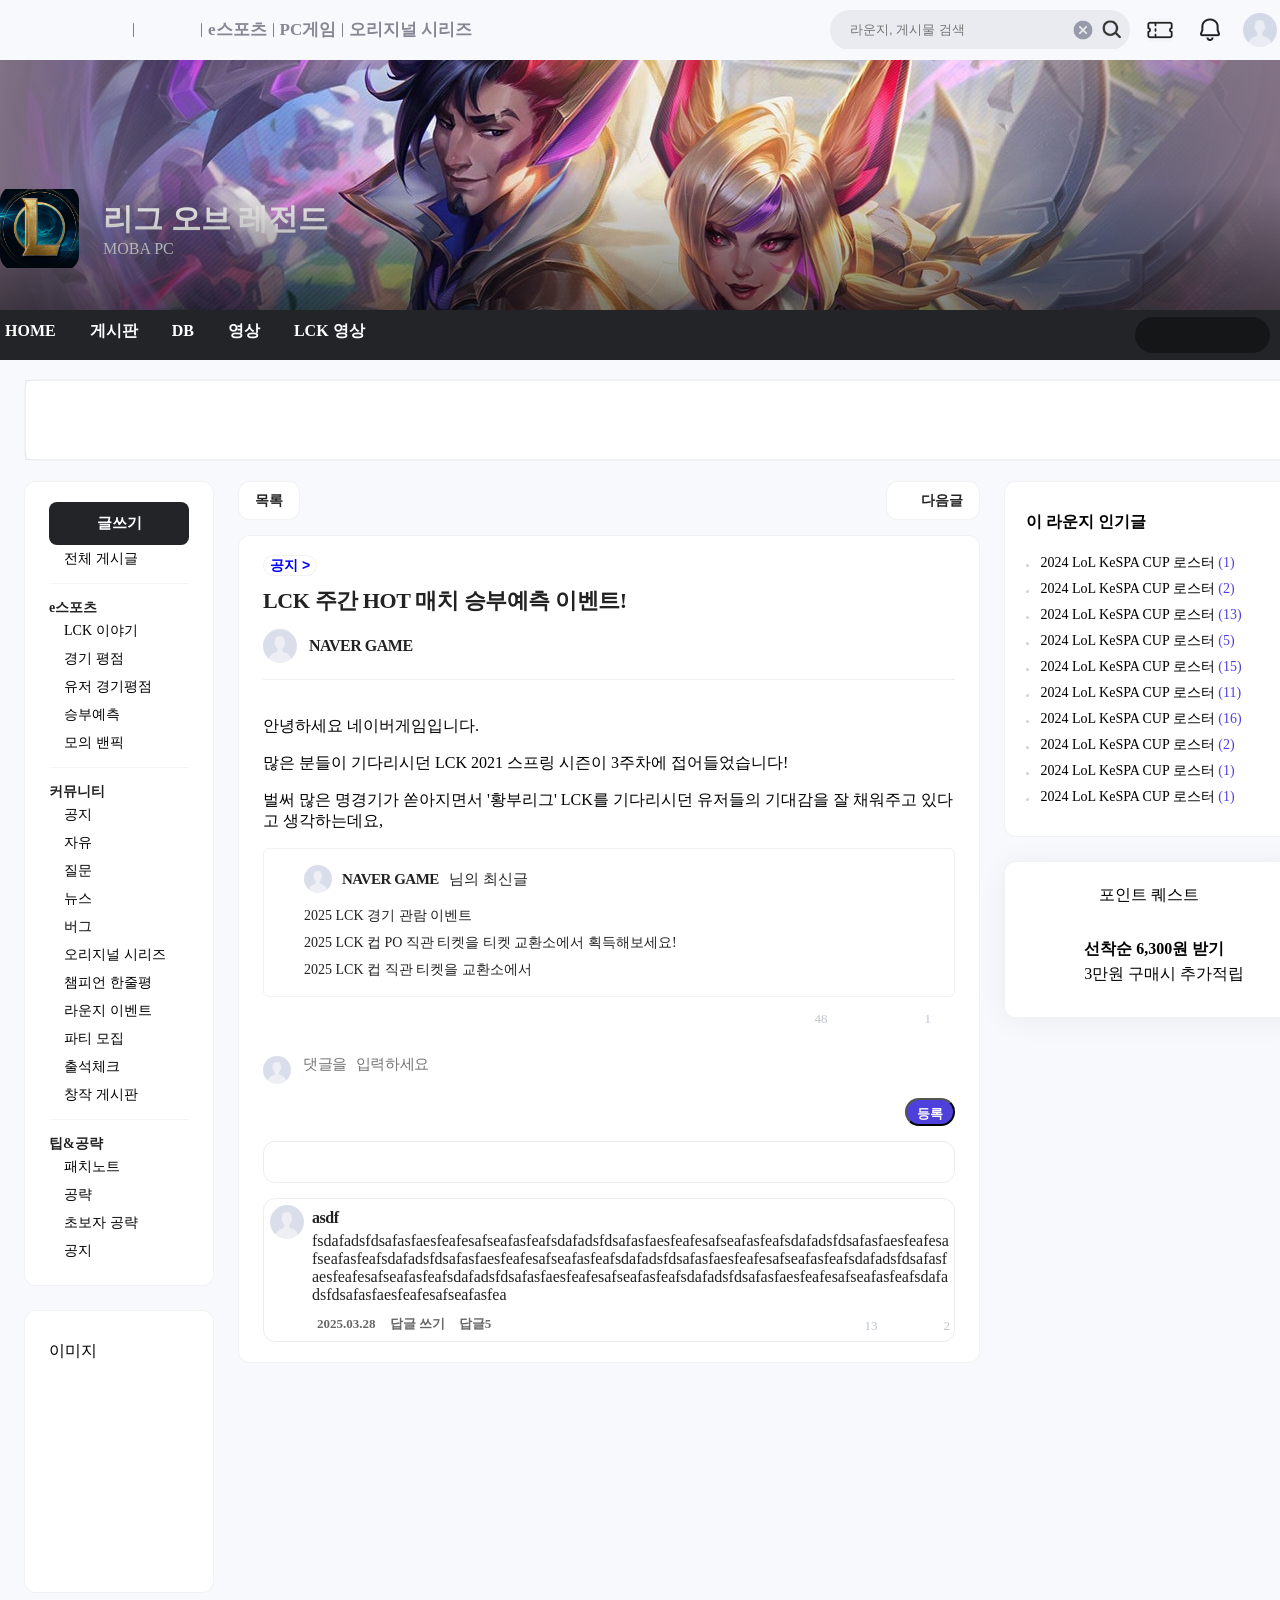
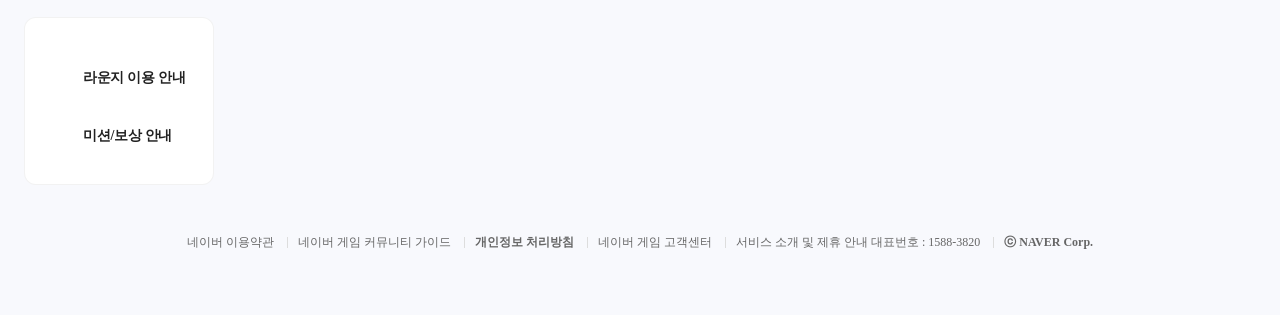
==== 프로젝트_1/html/board_detail.html @ ec4b146c "board_detail페이지추가 board_detail 덧글부분html, 전체적인 js 추가 필요" ====
<!DOCTYPE html>
<html lang="en">
<head>
    <meta charset="UTF-8">
    <meta name="viewport" content="width=device-width, initial-scale=1.0">
    <title>Document</title>
    <link rel="stylesheet" href="../css/common.css">
    <link rel="stylesheet" href="../css/main_page.css">
    <link rel="stylesheet" href="../css/board_detail.css">
    <script src="https://code.jquery.com/jquery-1.12.4.js"></script>
</head>
<body>
    <div id="wrap">
        <header class="header">
            <div class="header_container container_box">
                <div class="top_header">
                    <ul class="header_L">
                        <li class="logo_list">
                            <a href="https://naver.com" id="logo_naver">
                                <span class="blind">NAVER</span>
                            </a>
                        </li> 
                        <li class="logo_list">
                            <a href="https://game.naver.com" id="logo_game">
                                <span class="blind">GAME</span>
                            </a>
                        </li>
                        <li class="logo_list logo_list_text">
                            <a href="https:/chzzk.naver.com" id="logo_chzzk">
                                <span class="blind">치지직</span>
                            </a>
                        </li>
                        <li class="logo_list logo_list_text">
                            <a href="" id="logo_eSports">
                                <span>e스포츠</span>
                                <span class="blind">e스포츠</span>
                            </a>
                        </li>
                        <li class="logo_list logo_list_text">
                            <a href="" id="logo_PCgame">
                                <span>PC게임</span>
                                <span class="blind">PC게임</span>
                            </a>
                        </li>
                        <li class="logo_list logo_list_text">
                            <a href="" id="logo_orginer">
                                <span>오리지널 시리즈</span>
                                <span class="blind">오리지널 시리즈</span>
                            </a>
                        </li>
                    </ul>
                    <ul class="header_R">
                        <li class="header_search_box">
                            <form action="#">
                                <input type="text" class="header_search_bar" placeholder="라운지, 게시물 검색">
                                <button type="reset" class="btn_reset"></button>
                                <button type="submit" class="btn_submit"></button>
                            </form>
                        </li>
                        <li class="ticket"></li>
                        <li class="notice"></li>
                        <li class="login_btn">
                            <a href="login_page.html">로그인</a>
                        </li>
                        <li class="profile">
                            <a href="#" class="profile_icon"></a>
                        </li>
                    </ul>
                </div>
                <div class="top_header fixed_top_header"></div> <!-- top_header 안보이게 되면 fixed 적용 -->
            </div>
        </header>
        <div class="menu_box container_box">
            <div class="menu_container container_box">
                <div class="main_banner">
                    <div class="gradient gradient_left"></div>
                    <div class="gradient gradient_right"></div>
                </div>
                <div class="main_title_box">
                    <div class="icon_box"></div>
                    <div class="title_box">
                        <div class="main_title">
                            <span>리그 오브 레전드</span>
                        </div>
                        <div class="sub_title">
                            <span>MOBA</span>
                            <span>PC</span>
                        </div>
                    </div>
                </div>
            </div>
            <div class="main_menu">  <!-- 광고 베너 밑으로 내려가면 fxied 적용 -->
                <div class="container_box">
                    <ul class="main_menu_box">
                        <li class="main_menu_list">
                            <a href="#"><span>HOME</span></a>
                        </li>
                        <li class="main_menu_list">
                            <a href="#"><span>게시판</span></a>
                        </li>
                        <li class="main_menu_list">
                            <a href="#"><span>DB</span></a>
                        </li>
                        <li class="main_menu_list">
                            <a href="#"><span>영상</span></a>
                        </li>
                        <li class="main_menu_list">
                            <a href="#"><span>LCK 영상</span></a>
                        </li>
                    </ul>
                    <div class="admin_lounge"></div>
                </div>
            </div> 
        </div>
        <div class="main_content">
            <div class="main_container container_box">
                <div class="top_adv_banner">
                    <img src="https://nng-phinf.pstatic.net/MjAyNTAzMThfMzAw/MDAxNzQyMjc0NDU1OTM1.fLUBsv3gIbB8rSCdK7ETlb9BsUASgoWttF0wivQNYjMg.MrJWqXe1l1jaxsEhDJaFAuy_RTlNQ3-NGGkX5t2c-D4g.JPEG/PC%ED%94%BC%EB%93%9C_%EB%9D%A0%EB%B0%B0%EB%84%88_1300_140.jpg" alt="">
                </div>
                <div class="panel_left">
                    <div class="board_list border">
                        <a href="#" class="btn_write">글쓰기</a>
                        <a href="#" class="board_list_item">
                            <span>전체 게시글</span>
                        </a>
                        <div class="board_list_title">
                            <span>e스포츠</span>
                        </div>
                        <a href="#" class="board_list_item">
                            <span>LCK 이야기</span>
                        </a>
                        <a href="#" class="board_list_item">
                            <span>경기 평점</span>
                        </a>
                        <a href="#" class="board_list_item">
                            <span>유저 경기평점</span>
                        </a>
                        <a href="#" class="board_list_item">
                            <span>승부예측</span>
                        </a>
                        <a href="#" class="board_list_item">
                            <span>모의 밴픽</span>
                        </a>
                        <div class="board_list_title">
                            <span>커뮤니티</span>
                        </div>
                        <a href="#" class="board_list_item">
                            <span>공지</span>
                        </a>
                        <a href="#" class="board_list_item">
                            <span>자유</span>
                        </a>
                        <a href="#" class="board_list_item">
                            <span>질문</span>
                        </a>
                        <a href="#" class="board_list_item">
                            <span>뉴스</span>
                        </a>
                        <a href="#" class="board_list_item">
                            <span>버그</span>
                        </a>
                        <a href="#" class="board_list_item">
                            <span>오리지널 시리즈</span>
                        </a>
                        <a href="#" class="board_list_item">
                            <span>챔피언 한줄평</span>
                        </a>
                        <a href="#" class="board_list_item">
                            <span>라운지 이벤트</span>
                        </a>
                        <a href="#" class="board_list_item">
                            <span>파티 모집</span>
                        </a>
                        <a href="#" class="board_list_item">
                            <span>출석체크</span>
                        </a>
                        <a href="#" class="board_list_item">
                            <span>창작 게시판</span>
                        </a>
                        <div class="board_list_title">
                            <span>팁&공략</span>
                        </div>
                        <a href="#" class="board_list_item">
                            <span>패치노트</span>
                        </a>
                        <a href="#" class="board_list_item">
                            <span>공략</span>
                        </a>
                        <a href="#" class="board_list_item">
                            <span>초보자 공략</span>
                        </a>
                        <a href="#" class="board_list_item">
                            <span>공지</span>
                        </a>
                    </div>
                    <div class="img_box border">
                        이미지
                    </div>
                    <div class="info_box border">
                        <ul class="info_ul">
                            <li class="lounge_info">
                                <span>라운지 이용 안내</span>
                            </li>
                            <li class="mission_info">
                                <span>미션/보상 안내</span>
                            </li>
                        </ul>
                    </div>
                </div>
                <div class="panel_center">
                    <div class="center_container">
                        <div class="btn_box">
                            <button class="list_btn border">
                                <span>목록</span>
                            </button>
                            <button class="next_btn border">
                                <span>다음글</span>
                            </button>
                        </div>
                        <div class="main_content border">
                            <div class="detail_content">
                                <button class="this_board_list border">
                                    <span>공지 ></span>
                                </button>
                                <div class="detail_title">
                                    <span>LCK 주간 HOT 매치 승부예측 이벤트!</span>
                                </div>
                                <div class="user_info_header">
                                    <div class="user_info_box">
                                        <div class="user_profile"></div>
                                        <div class="user_name_box">
                                            <span class="user_name">NAVER GAME</span>
                                        </div>
                                    </div>
                                    <div class="menu_btn_box">
                                        <div class="bookmark_btn"></div>
                                        <div class="menu_btn"></div>
                                    </div>
                                </div>
                                <div class="board_detail">
                                    <p>안녕하세요 네이버게임입니다.</p> 
                                    <p>많은 분들이 기다리시던 LCK 2021 스프링 시즌이 3주차에 접어들었습니다!</p>
                                    <p>벌써 많은 명경기가 쏟아지면서 '황부리그' LCK를 기다리시던 유저들의 기대감을 잘 채워주고 있다고 생각하는데요, </p>
                                </div>
                                <div class="newest_post_box">
                                    <div class="newest_post">
                                        <div class="newest_header">
                                            <div class="user_profile user_profile_m"></div>
                                            <span class="user_name user_name_m">NAVER GAME</span><span>님의 최신글</span>
                                        </div>
                                        <ul class="newest_list_ul">
                                            <li class="newest_list_li">
                                                <span>2025 LCK 경기 관람 이벤트</span>
                                            </li>
                                            <li class="newest_list_li">
                                                <span>2025 LCK 컵 PO 직관 티켓을 티켓 교환소에서 획득해보세요!</span>
                                            </li>
                                            <li class="newest_list_li">
                                                <span>2025 LCK 컵 직관 티켓을 교환소에서</span>
                                            </li>
                                        </ul>
                                    </div>
                                </div>
                                <div class="buff_box">
                                    <div class="buff_btn_box">
                                        <div class="buff_btn"></div>
                                        <div class="count buff_count">
                                            <span>48</span>
                                        </div>
                                    </div>
                                    <div class="nuff_btn_box">
                                        <div class="nuff_btn"></div>
                                        <div class="count nuff_count">
                                            <span>1</span>
                                        </div>
                                    </div>
                                </div>
                                <div class="comment_area">
                                    <div class="comment_header"></div>
                                    <div class="input_comment">
                                        <div class="user_profile user_profile_t"></div>
                                        <textarea name="comment" id="comment" placeholder="댓글을 입력하세요" style="resize: none;"></textarea>
                                    </div>
                                    <div class="comment_bottom">
                                        <div class="tool_btn_box">
                                            <div class="tool_btn sticker_btn"></div>
                                            <div class="tool_btn emoji_btn"></div>
                                            <div class="tool_btn image_btn"></div>
                                            <div class="tool_btn secret_btn"></div>
                                        </div>
                                        <button class="comment_post_btn">
                                            <span>등록</span>
                                        </button>
                                    </div>
                                    <div class="comment_banner"></div>
                                    <div class="comment_box">
                                        <div class="user_profile comment_user_profile"></div>
                                        <div class="comment_top">
                                            <div class="name_detail_box">
                                                <div class="user_name">asdf</div>
                                                <div class="comment_detail" style="word-break:break-all">[base64]</div>
                                            </div>
                                        </div>
                                        <div class="comment_item_bottom">
                                            <div class="reply_box">
                                                <div class="comment_date">
                                                    <span>2025.03.28</span>
                                                </div>
                                                <div class="write_reply">
                                                    <span>답글 쓰기</span>
                                                </div>
                                                <div class="reply_list">
                                                    <span>답글</span><span>5</span>
                                                </div>
                                            </div>
                                            <div class="comment_buff_box">
                                                <div class="buff_btn_box">
                                                    <div class="comment_buff_btn"></div>
                                                    <div class="count comment_buff_count">
                                                        <span>13</span>
                                                    </div>
                                                </div>
                                                <div class="nuff_btn_box">
                                                    <div class="comment_nuff_btn"></div>
                                                    <div class="count comment_nuff_count">
                                                        <span>2</span>
                                                    </div>
                                                </div>
                                            </div>
                                        </div>
                                    </div>
                                </div>
                            </div>
                        </div>
                    </div>
                </div>
                <div class="panel_right">
                    <div class="popular_tab border">
                        <strong class="pupular_tab_title">이 라운지 인기글</strong>
                        <ul class="popular_tab_ul">
                            <li class="popular_tab_li">
                                <span>2024 LoL KeSPA CUP 로스터</span>
                                <span>(1)</span>
                            </li>
                            <li class="popular_tab_li">
                                <span>2024 LoL KeSPA CUP 로스터</span>
                                <span>(2)</span>
                            </li>
                            <li class="popular_tab_li">
                                <span>2024 LoL KeSPA CUP 로스터</span>
                                <span>(13)</span>
                            </li>
                            <li class="popular_tab_li">
                                <span>2024 LoL KeSPA CUP 로스터</span>
                                <span>(5)</span>
                            </li>
                            <li class="popular_tab_li">
                                <span>2024 LoL KeSPA CUP 로스터</span>
                                <span>(15)</span>
                            </li>
                            <li class="popular_tab_li">
                                <span>2024 LoL KeSPA CUP 로스터</span>
                                <span>(11)</span>
                            </li>
                            <li class="popular_tab_li">
                                <span>2024 LoL KeSPA CUP 로스터</span>
                                <span>(16)</span>
                            </li>
                            <li class="popular_tab_li">
                                <span>2024 LoL KeSPA CUP 로스터</span>
                                <span>(2)</span>
                            </li>
                            <li class="popular_tab_li">
                                <span>2024 LoL KeSPA CUP 로스터</span>
                                <span>(1)</span>
                            </li>
                            <li class="popular_tab_li">
                                <span>2024 LoL KeSPA CUP 로스터</span>
                                <span>(1)</span>
                            </li>
                        </ul>
                    </div>
                    <div class="point_quest border">
                        <div class="point_quest_header">
                            <span>포인트 퀘스트</span>
                        </div>
                        <div class="point_quest_item">
                            <div class="point_quest_item_icon"></div>
                            <div class="point_quest_item_detail">
                                <strong>선착순 6,300원 받기</strong>
                                <span>3만원 구매시 추가적립</span>
                            </div>
                        </div>
                    </div>
                    <div class="right_adv_banner">
                        <img class="banner_image__pbrC8" src="https://nng-phinf.pstatic.net/MjAyNTAyMjdfMjg2/MDAxNzQwNjE4MTQ2Mjc1.-VcsAXBqE8R0qfwErCXKTD4OXn4HBpCDR6NWMASsxWEg.ucxBFnFfoeBfzxxeC3OIf3fBLMYP44pM9dpWq4HWBy4g.PNG/04_%EA%B2%8C%EC%9E%84%EB%9D%BC%EC%9A%B4%EC%A7%80_%EC%9A%B0%EC%B8%A1_PC_714x400.png" alt="">
                    </div>
                </div>
            </div>
        </div>
        <footer class="footer clearFix">
            <a href="https://policy.naver.com/rules/service.html" target="_blank" class="footer_item__22TQB" rel="noopener noreferrer">네이버 이용약관</a>
            <a href="/policy" target="_blank" class="footer_item__22TQB" rel="noopener noreferrer">네이버 게임 커뮤니티 가이드</a>
            <a href="https://policy.naver.com/rules/privacy.html" target="_blank" class="footer_item__22TQB" rel="noopener noreferrer"><strong>개인정보 처리방침</strong></a>
            <a href="https://help.naver.com/alias/navergame/gamecon2.naver" target="_blank" class="footer_item__22TQB" rel="noopener noreferrer">네이버 게임 고객센터</a>
            <a href="https://game.naver.com/info" target="_blank" class="footer_item__22TQB" rel="noopener noreferrer">서비스 소개 및 제휴 안내</a>
            <span class="footer_item__22TQB">대표번호 : 1588-3820</span>
            <a href="https://www.navercorp.com" target="_blank" class="footer_item__22TQB" rel="noopener noreferrer"><strong>ⓒ NAVER Corp.</strong></a>
        </footer>
    </div>
</body>

<script src="../js/main_page.js"></script>
<script src="../js/board_datail.js"></script>

</html>
---- 프로젝트_1/css/common.css ----
body{
    margin: 0;
    display: block;
}
ul{
    list-style: none;
    margin: 0;
    padding: 0;
}
a{
    text-decoration: none;
    color: inherit;
}
input{
    border: none;
    outline: none;
}
.blind{
    display: block;
    width: 0;
    height: 0;
    overflow: hidden;
    margin: 0;
}
.container_box{
    /* min-width: 980px;
    max-width: 1280px; */
    width: 1280px;
    height: 100%;
    margin: 0 auto;
    position: relative;
}
.border{
    border: 1px solid rgba(0, 0, 0, .05);
    border-radius: 12px;
    box-sizing: border-box;
    background-color: #fff;
}
.clearFix{
    clear: both;
}
---- 프로젝트_1/css/main_page.css ----
body{
    width: 1280px;
    margin: 0 auto;
}
#wrap{
    width: 1280px;
    margin: 0 auto;
    background-color: #f8f9fd;
}
.header{
    width: 1280px;
    height: 60px;
}
.header_container{
    
}
.top_header{
    width: 100%;
    height: 100%;

    display: flex;
    justify-content: space-between;
    align-items: center;
}
/* header_L */
.header_L{
    display: flex;
}
.logo_list{
    height: 30px;
    line-height: 30px;
    display: flex;

    font-size: 17px;
    font-weight: 900;
    color: rgb(133, 136, 148);

}
.logo_list a{
    height: 100%;
    display: block;
    border-radius: 10px;
}
a > span{
    padding: 5px;
}
.logo_list_text:hover a{
    background-color: #e5e5e5;
}
#logo_naver{
    background-image: url(https://ssl.pstatic.net/static/nng/resource/img/sp/pcw/sp_mw4.png);
    background-size: 661px 396px;
    background-position: -200px -265px;
    width: 59px;
}
#logo_game{
    background-image: url(https://ssl.pstatic.net/static/nng/resource/p/static/media/sp_mw_22_1.7897d755.png);
    background-size: 355px 330px;
    background-position: -256px 0;
    width: 56px;
    margin: 0 7px 0 10px;
}
#logo_chzzk{
    background-image: url(https://ssl.pstatic.net/static/nng/resource/p/static/media/sp_mw_23_1.00948ddf.png);
    background-size: 342px 341px;
    background-repeat: no-repeat;
    background-position: -66px -173px;
    width: 65px;
    height: 28px;
    display: inline-block;
    vertical-align: top;
    margin-bottom: 2px;
}
.logo_list:nth-child(n+3)::before{
    content: "";
    width: 1px;
    height: 14px;
    border-radius: 1px;
    margin: 8px 1px;
    background-color: gray;
}
/* header_R */
.header_R{
    display: flex;
    gap: 10px;
}
.header_search_box{
    width: 300px;
    height: 40px;
    border-radius: 20px;
    overflow: hidden;

    position: relative;
}
.header_search_bar{
    width: 100%;
    height: 100%;    
    padding: 12px 60px 12px 20px;

    border: none;
    outline: none;
    background-color: rgb(233 235 241);;
    box-sizing: border-box;
}
.btn_reset{
    width: 30px;
    height: 30px;
    background: url(../img/btn_reset.png) no-repeat center / contain;
    border: none;

    position: absolute;
    top: 50%;
    right: 32px;
    transform: translateY(-50%);

    cursor: pointer;
}
.btn_submit{
    width: 30px;
    height: 30px;
    background: url(../img/btn_search.png) no-repeat center / contain;
    border: none;

    position: absolute;
    top: 50%;
    right: 4px;
    transform: translateY(-50%);

    cursor: pointer;
}
.ticket{
    width: 40px;
    height: 40px;
    background: url(../img/ticket.png) no-repeat center;
    cursor: pointer;
}
.notice{
    width: 40px;
    height: 40px;
    background: url(../img/notice.png) no-repeat center / contain;
    cursor: pointer;
}
.login_btn{
    width: 60px;
    height: 30px;
    margin: 4px 0 4px 4px;
    border: 1px solid rgba(0, 0, 0, .2);
    border-radius: 8px;
    font-size: 12px;
    font-weight: 700;
    color: #444;
    text-align: center;
    line-height: 26px;
}
.login_btn > a{
    display: inline-block;
    width: 100%;
    height: 100%;
}
.profile{
    display: none;
    width: 34px;
    height: 34px;
    border-radius: 50%;
    margin: 3px;
    background: url(../img/profile.png) no-repeat center / contain;    cursor: pointer;
}
.profile > a{
    display: inline-block;
    width: 100%;
    height: 100%;
}
/* main_menu */
.menu_box{
    height: 250px;
    background-color: rgb(129 113 133);
    position: relative;
    margin-bottom: 50px;
}
.menu_box::before{
    content: "";
    position: absolute;
    z-index: 10;
    top: 0;
    bottom: 0;
    left: 0;
    right: 0;
    background-image: linear-gradient(180deg, transparent, rgba(0, 0, 0, .03), rgba(0, 0, 0, .3)), linear-gradient(180deg, transparent 50%, rgba(0, 0, 0, .3))
}
.main_banner{
    width: 100%;
    height: 100%;
    background: url(../img/main_banner.jpg) no-repeat center / cover;

    position: relative;
}
.gradient{
    position: absolute;
    top: 0;
    bottom: 0;
    width: 250px;
}
.gradient_left{
    left: 0;
    background-image: linear-gradient(to left, transparent, rgb(130, 114, 134));
}
.gradient_right{
    right: 0;
    background-image: linear-gradient(to right, transparent, rgb(130, 114, 134));
}
.main_title_box{
    width: 100%;
    display: flex;
    justify-content: space-between;
    align-items: center;
    position: absolute;
    z-index: 9;
    top: 50%;
    left: 0;
}
.icon_box{
    width: 86px;
    height: 86px;
    border-radius: 16px;
    margin-right: 24px;
    background: url(../img/icon.png) no-repeat center / contain;
}
.title_box{
    width: 100%;
    color: white;
}
.main_title{
    width: 100%;
    font-size: 30px;
    font-weight: 900;

}
.sub_title{
    width: 100%;
}

/* main_menu */
.main_menu{
    width: 100%;
    height: 50px;
    background: #222428;
    position: relative;
}
.main_menu_box{
    height: 100%;
    display: flex;
}
.main_menu_list{
    height: 100%;
    line-height: 42px;
    padding: 0 12px;
    box-sizing: border-box;
    color: white;
    font-weight: 900;
}
.main_menu_list:nth-of-type(1){
    padding-left: 0;
}
.admin_lounge{
    width: 135px;
    height: 36px;

    border-radius: 20px;
    background-color: #151618;
    background-image: url(https://ssl.pstatic.net/static/nng/resource/p/static/media/sp_mw6.a5717e0a.png);
    background-size: 401px 321px;
    background-repeat: no-repeat;
    background-position: -266px 0;

    position: absolute;
    top: 50%;
    right: 10px;
    transform: translateY(-50%);
    cursor: pointer;
}

/* main_content */
.main_content{
    padding: 24px 0px;
}
.main_container{
    width: 1280px;
}
.top_adv_banner{
    height: 80px;
    margin-bottom: 20px;
    text-align: center;
    border: 1px solid rgba(0, 0, 0, .05);
    border-radius: 10px;
    background-color: #fff;
    position: relative;
}
.top_adv_banner::after{
    content: "";
    position: absolute;
    top: 0;
    left: 0;
    right: 0;
    bottom: 0;
    border: 1px solid rgba(0, 0, 0, .06);
}
.top_adv_banner > img{
    height: 100%;
}

/* panel_left */
.panel_left{
    width: 190px;
    float: left;
    box-sizing: border-box;
}
.board_list{
    padding: 20px 24px;
}
.btn_write{
    display: block;
    width: 100%;
    padding: 12px 0;
    border-radius: 8px;
    text-align: center;
    font-size: 15px;
    font-weight: 700;
    line-height: 19px;
    background-color: rgb(34, 36, 40);;
    color: #fff;
    cursor: pointer;
}
.board_list_item{
    display: flex;
    align-items: center;
    font-size: 14px;
    font-weight: 500;

    overflow: hidden;
    white-space: nowrap;
    text-overflow: ellipsis;
}
.board_list_item::before{
    background-image: url(https://ssl.pstatic.net/static/nng/resource/p/static/media/sp_mw5.41aa320d.png);
    background-size: 638px 617px;
    background-repeat: no-repeat;
    background-position: -574px -482px;
    width: 9px;
    height: 9px;
    -ms-flex-negative: 0;
    flex-shrink: 0;
    margin: 0 3px 0 -2px;
    content: "";
}
.board_list_item:nth-of-type(1){
    margin-top: 15px;
}
.board_list_item:hover{
    text-decoration: underline;
}
.board_list_title{
    margin-top: 10px;
    padding-top: 15px;
    border-top: 1px solid #f5f5f5;
    border-radius: 1px;
    font-size: 14px;
    font-weight: 900;
    color: #222;
}
.img_box{
    height: 283px;
    margin-top: 24px;
    padding: 30px 24px 20px;
}
.info_box{
    margin-top: 24px;
    padding: 30px 24px 20px;
}
.info_ul{
    display: flex;
    flex-wrap: wrap;
    
}
.info_ul > li{
    display: flex;
    gap: 6px;
    align-items: center;
    padding: 15px 0;
    font-size: 14px;
    font-weight: 700;
    line-height: 19px;
    letter-spacing: -.3px;
    color: #222;
}
.lounge_info::before{
    content: "";
    display: block;
    background-image: url(https://ssl.pstatic.net/static/nng/resource/img/sp/pcw/sp_mw4.png);
    background-position: -260px -265px;
    background-size: 661px 396px;
    background-repeat: no-repeat;
    width: 28px;
    height: 28px;
}
.mission_info::before{
    content: "";
    display: block;
    background-image: url(https://ssl.pstatic.net/static/nng/resource/img/sp/pcw/sp_mw4.png);
    background-size: 661px 396px;
    background-repeat: no-repeat;
    background-position: -289px -265px;
    width: 28px;
    height: 28px;
}

/* panel_center */
.panel_center{
    width: 742px;
    margin-left: 24px;
    float: left;
    box-sizing: border-box;
}
.board_title{
    padding: 26px 24px 25px;
    font-weight: 900;   
}
.table_bar{
    display: flex;
    justify-content: space-between;
    align-items: center;

    padding: 15px 0;
    background-color: transparent;
}
.rank_box{
    display: flex;
    gap: 10px;
    padding-bottom: 1px;
    font-size: 15px;
    line-height: 19px;
    color: rgba(0, 0, 0, .5);
}
.rank_box > .rank{
    cursor: pointer;
}
.search_box{
    display: flex;
    gap: 10px;
}
.select_list{
    width: 110px;
    padding: 10px 20px 10px 12px;
    border-radius: 5px;
    box-sizing: border-box;
    text-align: left;
    font-size: 14px;
    background-color: rgb(233 235 241);
    position: relative;

    cursor: pointer;
}
.select_list::after{
    background-image: url(https://ssl.pstatic.net/static/nng/resource/p/static/media/sp_mw_22_1.7897d755.png);
    background-size: 355px 330px;
    background-repeat: no-repeat;
    background-position: -341px -268px;
    width: 10px;
    height: 8px;
    position: absolute;
    top: 15px;
    right: 10px;
    content: "";
}
.select_list li{
    display: none;
}
.table_search_box{
    width: 200px;
    height: 40px;
    border-radius: 5px;
    overflow: hidden;

    position: relative;
}
.table_search_bar{
    width: 100%;
    height: 100%;    
    padding: 12px 60px 12px 20px;

    border: none;
    outline: none;
    background-color: rgb(233 235 241);
    box-sizing: border-box;
}
.board_table{
    width: 100%;
    text-align: left;
    font-size: 14px;
    padding: 15px 24px 21px;
}
.board_table_list{

}
.board_table_category_area{
    height: 40px;
    font-size: 13px;
}
.board_table_category_box{
}
.board_table_category_box > th{
    border-bottom: 1px solid #e7e7e7;
}
.board_table_category_box > th:nth-of-type(n+3){
    text-align: center;
}
.board_table_detail{
    height: 43px;
    color: #858894;
}
.board_table_detail > td{
    border-bottom: 1px solid #f5f5f5;
}
.board_table_detail > td:nth-of-type(n+3){
    text-align: center;
}
.board_table_detail_title{
    display: flex;
    align-items: center;
    color: #000;
}
.board_table_detail_writer{
    color: #525662;
    cursor: pointer;
}
.board_pagination{
    margin-top: 15px;
    padding: 18px 0;
    text-align: center;
    box-shadow: 0 2px 30px 0 rgba(0, 0, 0, .06);
}
.btn_pagination{
    padding: 5px 9.5px;
    border: none;
    border-radius: 8px;
    font-size: 14px;
    line-height: 17px;
    vertical-align: top;
    color: #697183;
    cursor: pointer;
}
.btn_pagination:hover{
    text-decoration: underline;
}
.bot_adv_banner{
    margin-top: 24px;
    height: 138px;
    overflow: hidden;
    position: relative;
    padding: 11px;
    border: 1px solid rgba(0, 0, 0, .1);
    background-color: #fff;
}

/* panel_right */
.panel_right{
    width: 300px;
    float: left;
    box-sizing: border-box;
    margin-left: 24px;
}
.panel_right_active{
    position: fixed;
    top: 0;
    right: 0;
}
.popular_tab{
    padding: 30px 24px 30px 21px;
}
.popular_tab_title{
    font-size: 17px;
    font-weight: 400;
}
.popular_tab_ul{
    display: flex;
    flex-wrap: wrap;
    gap: 8px;
    margin-top: 21px;
    font-size: 14px;
}
.popular_tab_li{

}
.popular_tab_li::before{
    content: "";
    display: inline-block;
    width: 3px;
    height: 3px;
    margin-right: 8px;
    border-radius: 50%;
    background-color: rgba(157, 163, 184, .5);
}
.popular_tab_li > span:nth-last-child(1){
    color: rgb(78, 65, 219);
}
.point_quest{
    position: relative;
    margin-top: 24px;
    padding: 23px 20px 18px;
    box-shadow: 0 2px 30px 0 rgba(0, 0, 0, .06);
}
.point_quest_header{

}
.point_quest_header::before{
    content: "";
    background-image: url(https://ssl.pstatic.net/static/nng/resource/p/static/media/sp_mw_23_1.00948ddf.png);
    background-size: 342px 341px;
    background-repeat: no-repeat;
    background-position: -216px 0;
    width: 64px;
    height: 22px;
    display: inline-block;
    margin-right: 6px;
    vertical-align: top;
}
.point_quest_item{
    display: flex;
    padding: 10px 0px;
    margin-top: 22px;
}
.point_quest_item_icon{
    position: relative;
    width: 50px;
    height: 50px;
    margin-left: 10px;
    border-radius: 13px;
    background: no-repeat 50% / cover;
    background-image: url(https://cdn-ao.adison.co/uploads/ad/thumbnail/748875/9d78dce12d.jpg);
}
.point_quest_item_detail{
    display: flex;
    flex-wrap: wrap;
    margin-left: 16px;
}
.right_adv_banner{
    width: 300px;
    margin: 24px 0;
    border-radius: 12px;
    overflow: hidden;
}
.right_adv_banner img{
    width: 100%;
}
/* footer */
.footer{
    width: 1280px;
    margin: 0 auto;
    position: relative;
    z-index: 2;
    padding: 50px 0 65px;
    text-align: center;

    font-size: 12px;
    line-height: 15px;
    vertical-align: top;
    color: #666;
}
.footer > a:nth-of-type(n+2)::before{
    display: inline-block;
    content: "";
    width: 1px;
    height: 11px;
    margin: 2px 10px 0;
    background-color: #ddd;
    vertical-align: top;
}
---- 프로젝트_1/css/board_detail.css ----
.login_btn{
    display: none;
}
.profile{
    display: block;
}
.panel_center{
}
.center_container{

}
.btn_box{
    display: flex;
    justify-content: space-between;
}
.btn_box > button{
    padding: 10px 16px;
    font-size: 14px;
    line-height: 17px;
    font-weight: 600;
    color: #222;
    cursor: pointer;
}
.next_btn {
    display: flex;
    margin-left: 10px;
    padding: 11px 12px 11px 11px;
}
.next_btn::before{
    content: "";
    background-image: url(https://ssl.pstatic.net/static/nng/resource/p/static/media/sp_mw6.a5717e0a.png);
    background-size: 401px 321px;
    background-repeat: no-repeat;
    background-position: -282px -240px;
    width: 15px;
    height: 15px;
    margin-right: 3px;
}
.main_content{
    margin-top: 15px;
    padding: 19px 24px 20px;
}
.this_board_list{
    font-size: 14px;
    line-height: 17px;
    font-weight: 600;
    color: blue;
    cursor: pointer;
    margin-bottom: 10px;
}
.detail_title{
    overflow: hidden;
    display: block;
    padding-right: 60px;
    word-break: break-word;
    word-wrap: break-word;
    font-size: 22px;
    font-weight: 600;
    line-height: 30px;
    letter-spacing: -.4px;
    color: #222;
}
.user_info_header{
    display: flex;
    justify-content: space-between;
    margin-top: 13px;
}
.user_info_box{
    display: flex;
    align-items: center;
    gap: 12px;
}
.user_profile{
    width: 34px;
    height: 34px;
    border-radius: 50%;
    background: url(../img/profile.png) no-repeat center / contain;   
    cursor: pointer;
}
.user_name{
    font-size: 16px;
    font-weight: 600;
    letter-spacing: -.5px;
    color: #222;
    cursor: pointer;
}
.menu_btn_box{
    display: flex;
    gap: 15px;
}
.bookmark_btn{
    margin: 0 auto;
    background-position: -795px -444px;
    background-image: url(https://ssl.pstatic.net/static/nng/resource/img/sp/pcw/sp_mw3t.png);
    background-size: 830px 568px;
    background-repeat: no-repeat;
    width: 25px;
    height: 25px;
    cursor: pointer;
}
.bookmark_btn_click{
    background-position: -805px -382px;
}
.menu_btn{
    cursor: pointer;
}
.menu_btn{
    content: "";
    display: block;
    margin: 0 auto;
    background-image: url(https://ssl.pstatic.net/static/nng/resource/p/static/media/sp_mw6.a5717e0a.png);
    background-size: 401px 321px;
    background-repeat: no-repeat;
    background-position: 0 -296px;
    width: 5px;
    height: 25px;
}
.board_detail{
    margin-top: 16px;
    padding-top: 20px;
    border-top: 1px solid #f0f0f0;
}
.newest_post_box{
    padding: 0 24px;
    border: 1px solid #f0f0f0;
    border-radius: 6px;
}
.newest_post{
    padding: 16px 16px 18px;
}
.newest_header{
    display: flex;
    align-items: center;
    gap: 10px;
    font-size: 15px;
    line-height: 19px;
    color: #222;
    margin-bottom: 14px;
}
.user_profile_m{
    width: 28px;
    height: 28px;
}
.user_name_m{
    font-size: 15px;
}
.newest_list_li{
    font-size: 14px;
    line-height: 17px;
    color: #222;
}
.newest_list_li:nth-of-type(n+2){
    margin-top: 10px;
}
.buff_box{
    display: flex;
    justify-content: end;
    align-items: center;
    gap: 10px;
    margin: 0px 24px;
}
.buff_box > div{
    display: flex;
    align-items: center;
    gap: 10px;
}
.buff_btn{
    background-image: url(https://ssl.pstatic.net/static/nng/resource/img/sp/pcw/sp_mw3.png);
    background-position: -319px -430px;
    background-repeat: no-repeat;
    background-size: 648px 626px;
    width: 66px;
    height: 44px;
    cursor: pointer;
}
.nuff_btn{
    background-image: url(https://ssl.pstatic.net/static/nng/resource/img/sp/pcw/sp_mw3.png);
    background-position: -520px -430px;
    background-size: 648px 626px;
    background-repeat: no-repeat;
    width: 66px;
    height: 44px;
    margin-left: 8px;
    cursor: pointer;
}
.count{
    padding-left: 3px;
    vertical-align: top;
    font-size: 13px;
    line-height: 16px;
    font-weight: 500;
    color: #bec3cf;
}
.comment_area{

}
.comment_header{

}
.input_comment{
    display: flex;
    gap: 10px;
}
.user_profile_t{
    margin-top: 15px;
    width: 28px;
    height: 28px;
}
#comment{
    width: calc(100% - 38px);
    resize: none;
    border: 0;
    outline: none;
    vertical-align: top;
    font-size: 15px;
    line-height: 20px;
    letter-spacing: -.3px;
    background-color: transparent;
    color: #222;
    padding-top: 15px;
}
#comment::-webkit-scrollbar{
    display: none;
}
.comment_bottom{
    display: flex;
    align-items: center;
    justify-content: end;
    gap: 5px;
    margin-bottom: 15px;
}
.tool_btn_box{
    display: flex;
    align-items: center;
    gap: 4px;
}
.tool_btn{
    background-image: url(https://ssl.pstatic.net/static/nng/resource/p/static/media/sp_comment.e41ed8b1.png);
    background-size: 231px 198px;
    background-repeat: no-repeat;
    width: 28px;
    height: 28px;
}
.sticker_btn{
    background-position: 0 -126px;
}
.emoji_btn{
    background-position: -150px -58px;
}
.image_btn{
    background-position: -64px -91px;
}
.secret_btn{
    background-position: -150px 0;
}
.comment_post_btn{
    width: 50px;
    height: 28px;
    padding: 6px 10px;
    border-radius: 15px;
    font-size: 13px;
    line-height: 16px;
    font-weight: 600;
    background-color: #4e41db;
    color: #fff;
    cursor: pointer;
}
.comment_banner{
    height: 40px;
    border: 1px solid #ededed;
    border-radius: 12px;
    margin-bottom: 15px;
}
.comment_box{
    position: relative;
    padding: 10px 4px 4px;
    background-color: #fff;
    color: #222;
    border: 1px solid #ededed;
    border-radius: 12px;
    box-sizing: border-box;
}
.comment_user_profile{
    position: absolute;
    top: 6px;
    left: 6px;
}
.comment_top{
    display: flex;
    gap: 10px;
    margin-left: 44px;
}
.name_detail_box{

}
.comment_detail{
    margin-top: 5px;
}

.comment_item_bottom{
    margin-top: 10px;
    display: flex;
    justify-content: space-between;
}
.reply_box{
    display: flex;
    gap: 4px;
    margin-left: 44px;
}
.reply_box > div{
    padding: 2px 5px;
    border-radius: 4px;
    font-size: 13px;
    font-weight: 600;
    line-height: 16px;
    color: #666;
    cursor: pointer;
}
.comment_date{

}
.write_reply{

}
.reply_list{

}

.comment_buff_box{
    display: flex;
    justify-content: end;
    align-items: center;
    gap: 10px;
    margin-left: 24px;
}
.comment_buff_box > div{
    display: flex;
    align-items: center;
}

.comment_buff_btn{
    background-image: url(https://ssl.pstatic.net/static/nng/resource/p/static/media/sp_comment.e41ed8b1.png);
    background-size: 231px 198px;
    background-repeat: no-repeat;
    background-position: -61px 0;
    width: 53px;
    height: 23px;
    cursor: pointer;
}
.comment_nuff_btn{
    background-image: url(https://ssl.pstatic.net/static/nng/resource/p/static/media/sp_comment.e41ed8b1.png);
    background-size: 231px 198px;
    background-repeat: no-repeat;
    background-position: 0 -61px;
    width: 53px;
    height: 23px;
    cursor: pointer;
}
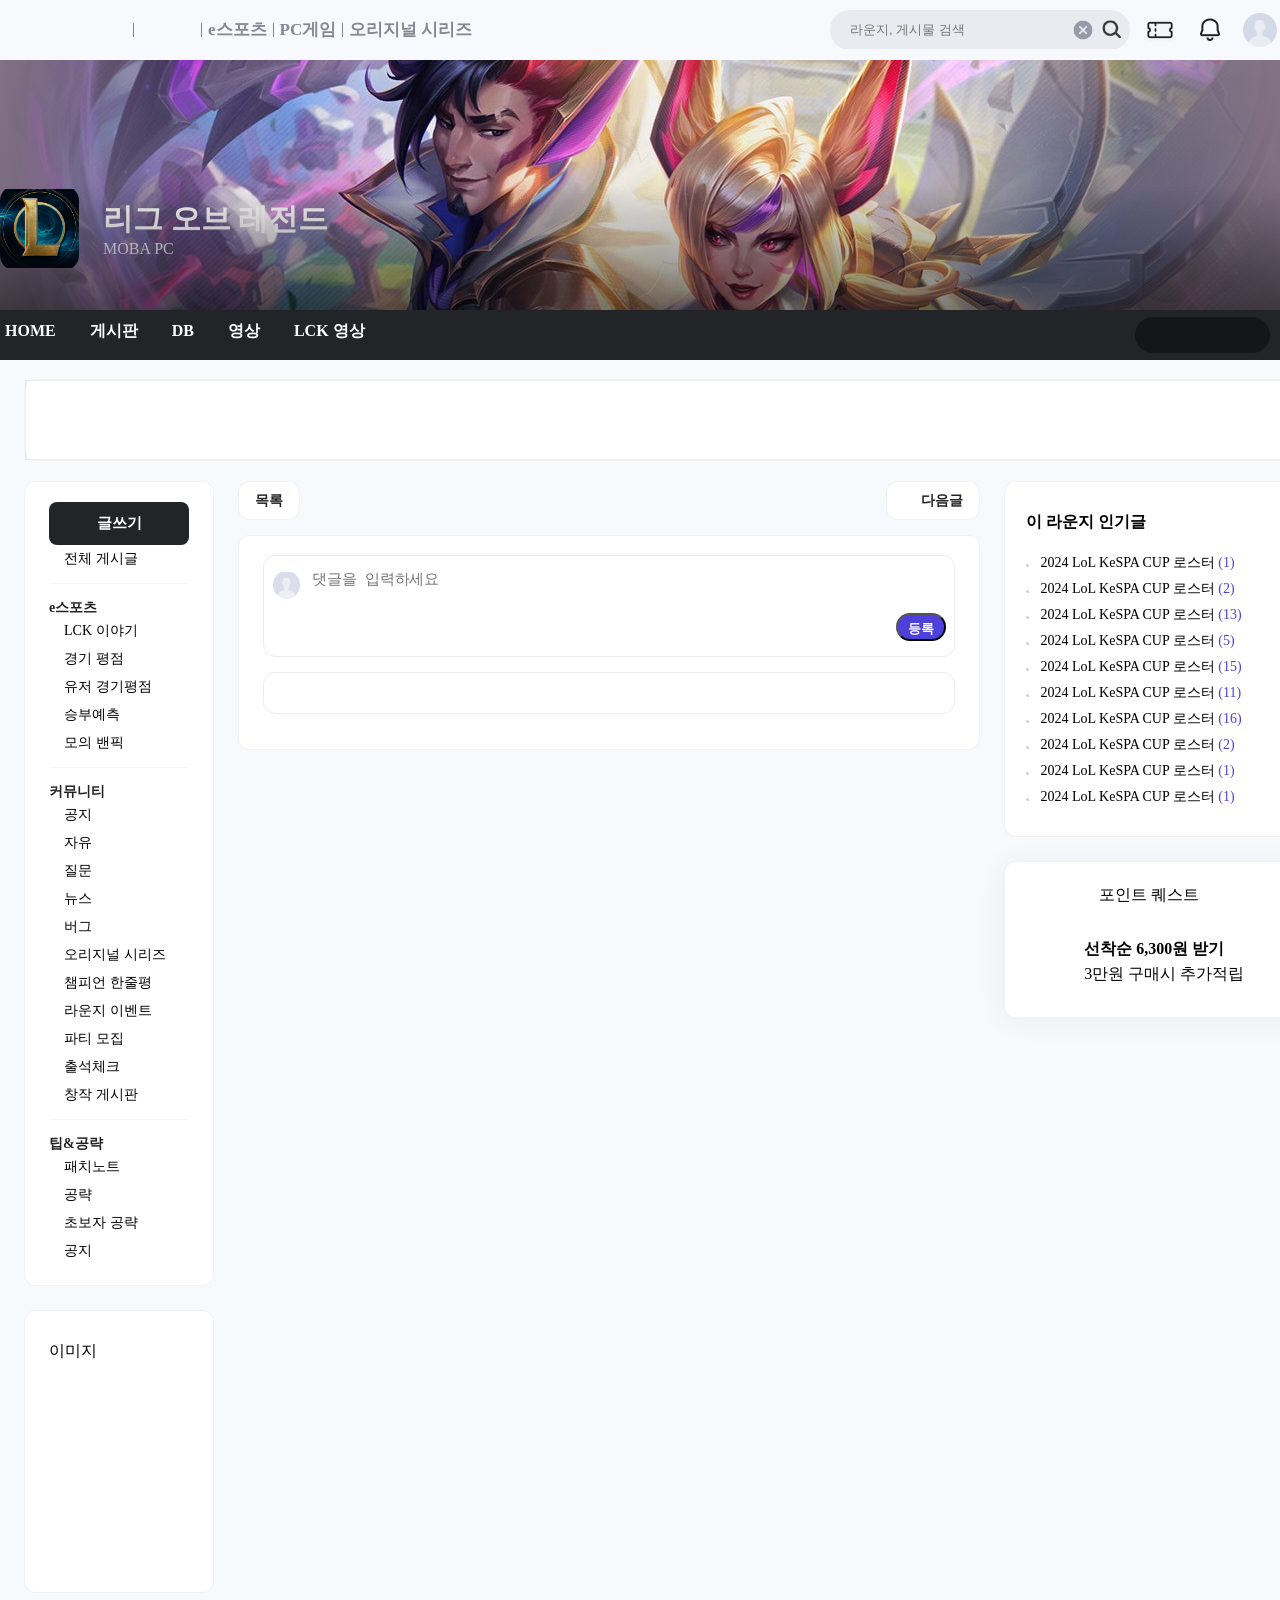
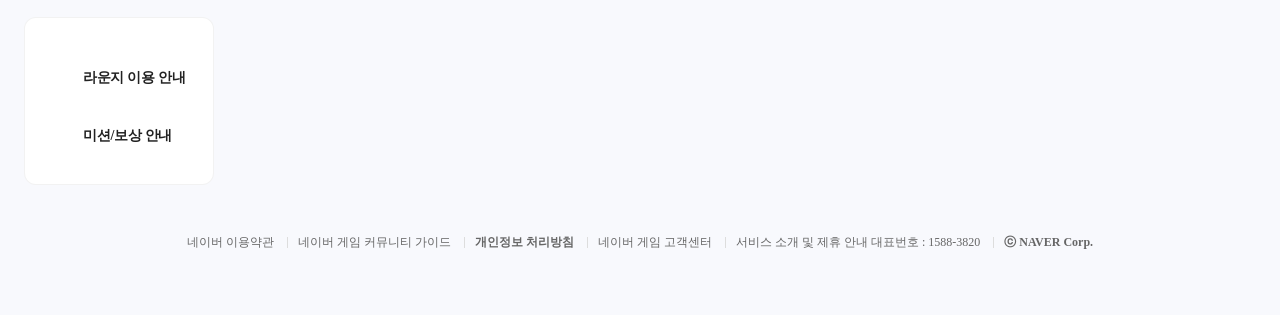
==== commit 5e8c10aa: "." ====
--- a/프로젝트_1/html/board_detail.html
+++ b/프로젝트_1/html/board_detail.html
@@ -8,6 +8,8 @@
     <link rel="stylesheet" href="../css/main_page.css">
     <link rel="stylesheet" href="../css/board_detail.css">
     <script src="https://code.jquery.com/jquery-1.12.4.js"></script>
+    <script src="../js/postData.js"></script>
+    <script src="../js/commentData.js"></script>
 </head>
 <body>
     <div id="wrap">
@@ -26,7 +28,7 @@
                             </a>
                         </li>
                         <li class="logo_list logo_list_text">
-                            <a href="https:/chzzk.naver.com" id="logo_chzzk">
+                            <a href="https://chzzk.naver.com" id="logo_chzzk">
                                 <span class="blind">치지직</span>
                             </a>
                         </li>
@@ -219,115 +221,31 @@
                         </div>
                         <div class="main_content border">
                             <div class="detail_content">
-                                <button class="this_board_list border">
-                                    <span>공지 ></span>
-                                </button>
-                                <div class="detail_title">
-                                    <span>LCK 주간 HOT 매치 승부예측 이벤트!</span>
-                                </div>
-                                <div class="user_info_header">
-                                    <div class="user_info_box">
-                                        <div class="user_profile"></div>
-                                        <div class="user_name_box">
-                                            <span class="user_name">NAVER GAME</span>
-                                        </div>
-                                    </div>
-                                    <div class="menu_btn_box">
-                                        <div class="bookmark_btn"></div>
-                                        <div class="menu_btn"></div>
-                                    </div>
-                                </div>
-                                <div class="board_detail">
-                                    <p>안녕하세요 네이버게임입니다.</p> 
-                                    <p>많은 분들이 기다리시던 LCK 2021 스프링 시즌이 3주차에 접어들었습니다!</p>
-                                    <p>벌써 많은 명경기가 쏟아지면서 '황부리그' LCK를 기다리시던 유저들의 기대감을 잘 채워주고 있다고 생각하는데요, </p>
-                                </div>
-                                <div class="newest_post_box">
-                                    <div class="newest_post">
-                                        <div class="newest_header">
-                                            <div class="user_profile user_profile_m"></div>
-                                            <span class="user_name user_name_m">NAVER GAME</span><span>님의 최신글</span>
-                                        </div>
-                                        <ul class="newest_list_ul">
-                                            <li class="newest_list_li">
-                                                <span>2025 LCK 경기 관람 이벤트</span>
-                                            </li>
-                                            <li class="newest_list_li">
-                                                <span>2025 LCK 컵 PO 직관 티켓을 티켓 교환소에서 획득해보세요!</span>
-                                            </li>
-                                            <li class="newest_list_li">
-                                                <span>2025 LCK 컵 직관 티켓을 교환소에서</span>
-                                            </li>
-                                        </ul>
-                                    </div>
-                                </div>
-                                <div class="buff_box">
-                                    <div class="buff_btn_box">
-                                        <div class="buff_btn"></div>
-                                        <div class="count buff_count">
-                                            <span>48</span>
-                                        </div>
-                                    </div>
-                                    <div class="nuff_btn_box">
-                                        <div class="nuff_btn"></div>
-                                        <div class="count nuff_count">
-                                            <span>1</span>
-                                        </div>
-                                    </div>
+                                <div class="detail_area">
+                                    <!-- 본문 -->
                                 </div>
                                 <div class="comment_area">
                                     <div class="comment_header"></div>
-                                    <div class="input_comment">
-                                        <div class="user_profile user_profile_t"></div>
-                                        <textarea name="comment" id="comment" placeholder="댓글을 입력하세요" style="resize: none;"></textarea>
-                                    </div>
-                                    <div class="comment_bottom">
-                                        <div class="tool_btn_box">
-                                            <div class="tool_btn sticker_btn"></div>
-                                            <div class="tool_btn emoji_btn"></div>
-                                            <div class="tool_btn image_btn"></div>
-                                            <div class="tool_btn secret_btn"></div>
+                                    <div class="input_comment_box">
+                                        <div class="input_comment">
+                                            <div class="user_profile user_profile_t"></div>
+                                            <textarea name="comment" id="comment" placeholder="댓글을 입력하세요" style="resize: none;"></textarea>
                                         </div>
-                                        <button class="comment_post_btn">
-                                            <span>등록</span>
-                                        </button>
+                                        <div class="comment_bottom">
+                                            <div class="tool_btn_box">
+                                                <div class="tool_btn sticker_btn"></div>
+                                                <div class="tool_btn emoji_btn"></div>
+                                                <div class="tool_btn image_btn"></div>
+                                                <div class="tool_btn secret_btn"></div>
+                                            </div>
+                                            <button class="comment_post_btn">
+                                                <span>등록</span>
+                                            </button>
+                                        </div>
                                     </div>
                                     <div class="comment_banner"></div>
-                                    <div class="comment_box">
-                                        <div class="user_profile comment_user_profile"></div>
-                                        <div class="comment_top">
-                                            <div class="name_detail_box">
-                                                <div class="user_name">asdf</div>
-                                                <div class="comment_detail" style="word-break:break-all">[base64]</div>
-                                            </div>
-                                        </div>
-                                        <div class="comment_item_bottom">
-                                            <div class="reply_box">
-                                                <div class="comment_date">
-                                                    <span>2025.03.28</span>
-                                                </div>
-                                                <div class="write_reply">
-                                                    <span>답글 쓰기</span>
-                                                </div>
-                                                <div class="reply_list">
-                                                    <span>답글</span><span>5</span>
-                                                </div>
-                                            </div>
-                                            <div class="comment_buff_box">
-                                                <div class="buff_btn_box">
-                                                    <div class="comment_buff_btn"></div>
-                                                    <div class="count comment_buff_count">
-                                                        <span>13</span>
-                                                    </div>
-                                                </div>
-                                                <div class="nuff_btn_box">
-                                                    <div class="comment_nuff_btn"></div>
-                                                    <div class="count comment_nuff_count">
-                                                        <span>2</span>
-                                                    </div>
-                                                </div>
-                                            </div>
-                                        </div>
+                                    <div class="comment_box_area">
+                                        
                                     </div>
                                 </div>
                             </div>
@@ -408,9 +326,6 @@
             <a href="https://www.navercorp.com" target="_blank" class="footer_item__22TQB" rel="noopener noreferrer"><strong>ⓒ NAVER Corp.</strong></a>
         </footer>
     </div>
+    <script src="../js/board_datail.js"></script>
 </body>
-
-<script src="../js/main_page.js"></script>
-<script src="../js/board_datail.js"></script>
-
 </html>
--- a/프로젝트_1/css/main_page.css
+++ b/프로젝트_1/css/main_page.css
@@ -499,7 +499,8 @@
     padding: 15px 24px 21px;
 }
 .board_table_list{
-
+    border-collapse: collapse;
+    padding: 0;
 }
 .board_table_category_area{
     height: 40px;
--- a/프로젝트_1/css/board_detail.css
+++ b/프로젝트_1/css/board_detail.css
@@ -67,8 +67,9 @@
 }
 .user_info_box{
     display: flex;
-    align-items: center;
-    gap: 12px;
+    flex-wrap: wrap;
+    align-content: center;
+    width: 85%;
 }
 .user_profile{
     width: 34px;
@@ -77,12 +78,38 @@
     background: url(../img/profile.png) no-repeat center / contain;   
     cursor: pointer;
 }
+.user_name_box{
+    width: 100%;
+}
 .user_name{
     font-size: 16px;
     font-weight: 600;
     letter-spacing: -.5px;
     color: #222;
     cursor: pointer;
+}
+.post_date_box{
+    display: flex;
+    justify-content: space-between;
+    gap: 20px;
+    font-size: 12px;
+    line-height: 15px;
+    color: #999;
+}
+.post_views_box{
+    display: flex;
+    gap: 3px;
+}
+.post_views_icon{
+    background-image: url([data-uri]);
+    background-size: 56px 29px;
+    background-repeat: no-repeat;
+    background-position: -43px 0;
+    width: 13px;
+    height: 15px;
+    display: inline-block;
+    margin-right: 2px;
+    vertical-align: top;
 }
 .menu_btn_box{
     display: flex;
@@ -197,12 +224,17 @@
 .comment_header{
 
 }
+.input_comment_box{
+    border: 1px solid #ededed;
+    border-radius: 12px;
+}
 .input_comment{
     display: flex;
     gap: 10px;
 }
 .user_profile_t{
     margin-top: 15px;
+    margin-left: 9px;
     width: 28px;
     height: 28px;
 }
@@ -257,6 +289,7 @@
     width: 50px;
     height: 28px;
     padding: 6px 10px;
+    margin-right: 8px;
     border-radius: 15px;
     font-size: 13px;
     line-height: 16px;
@@ -269,7 +302,7 @@
     height: 40px;
     border: 1px solid #ededed;
     border-radius: 12px;
-    margin-bottom: 15px;
+    margin: 15px 0px;
 }
 .comment_box{
     position: relative;
@@ -279,6 +312,7 @@
     border: 1px solid #ededed;
     border-radius: 12px;
     box-sizing: border-box;
+    margin-bottom: 8px;
 }
 .comment_user_profile{
     position: absolute;
